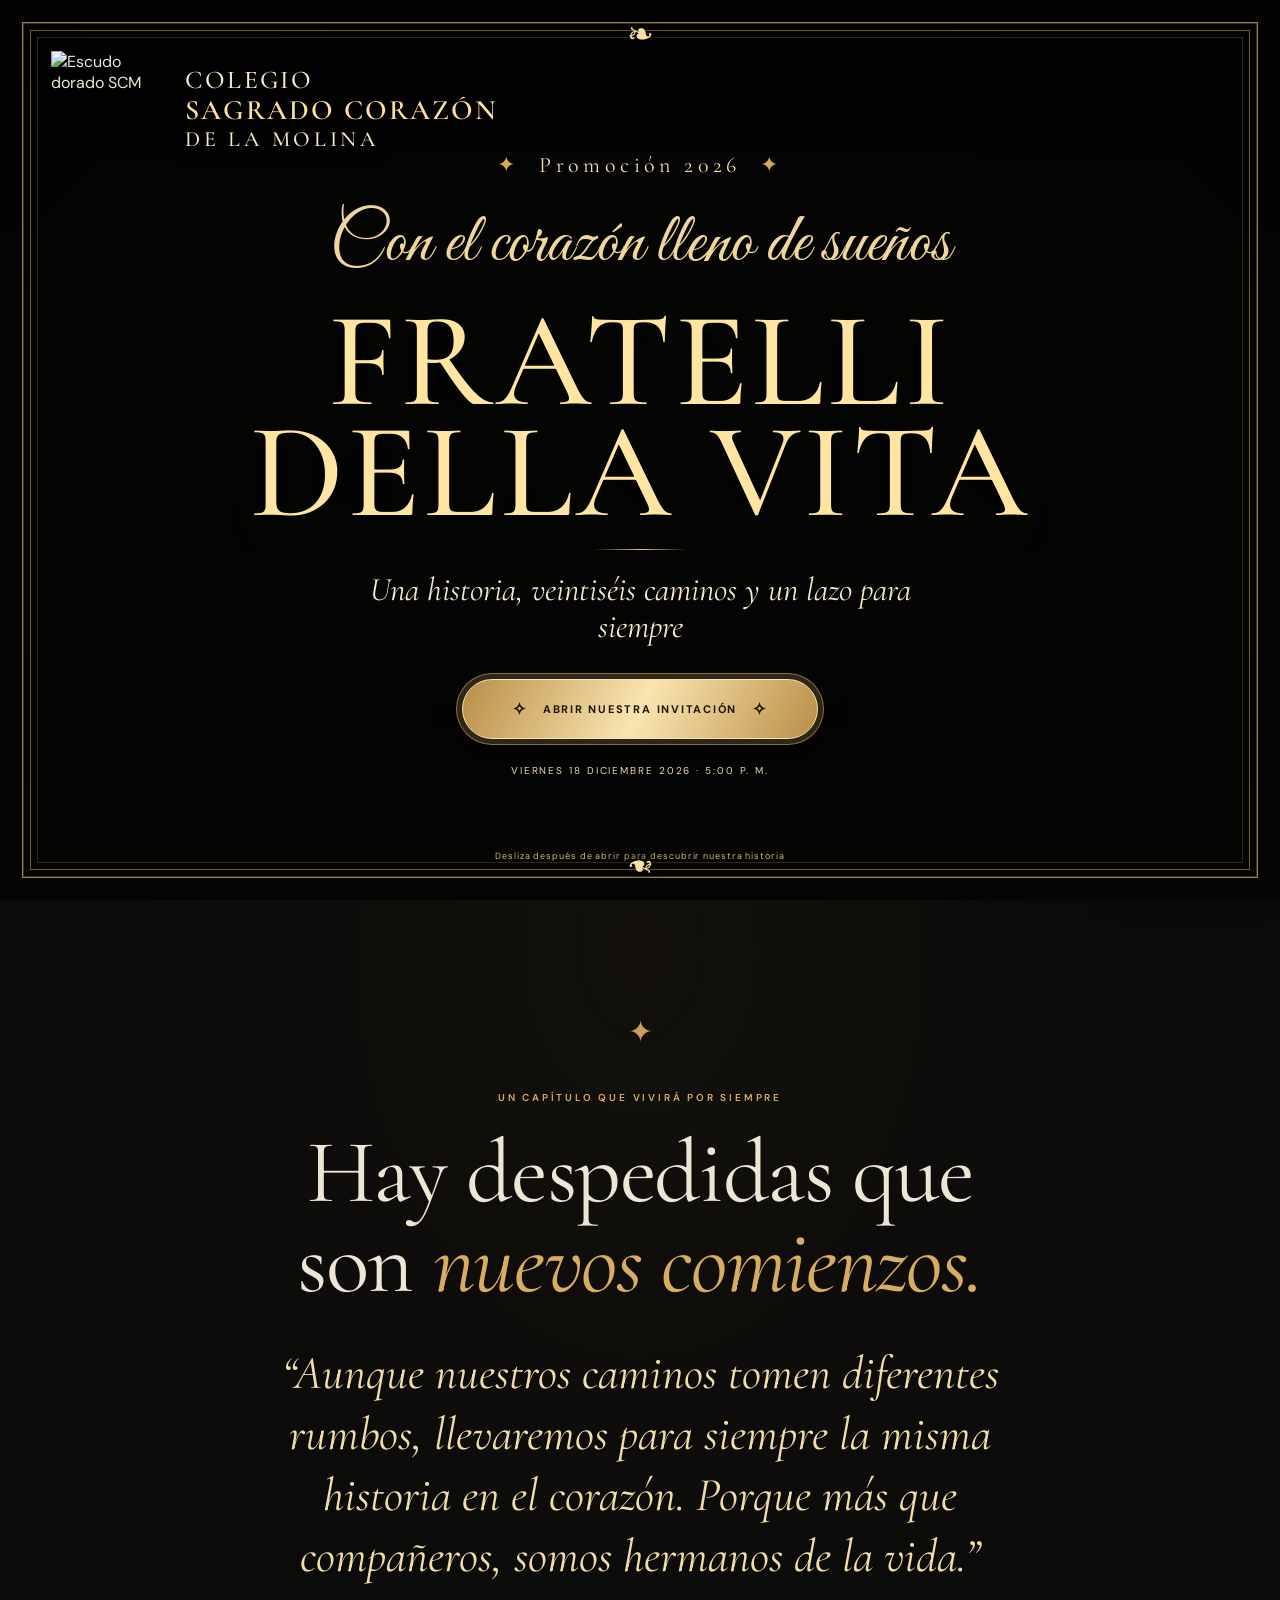
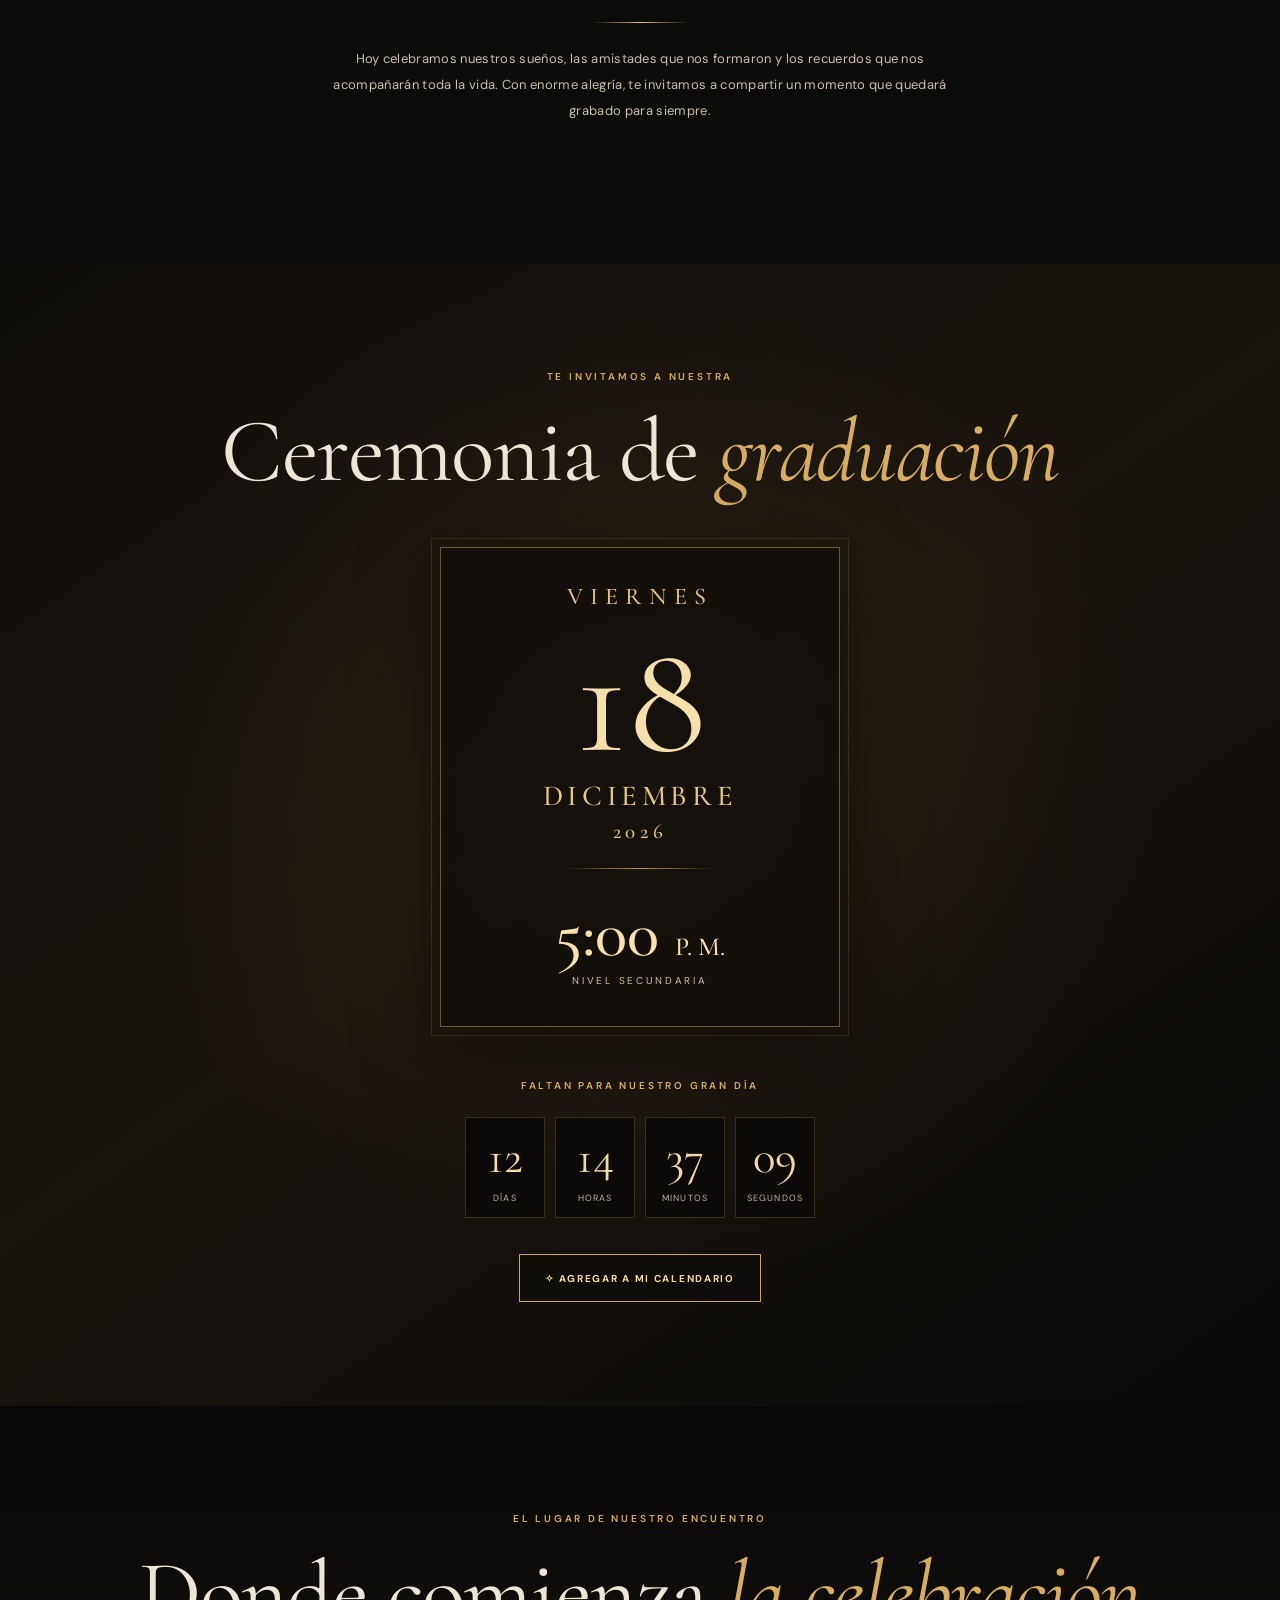
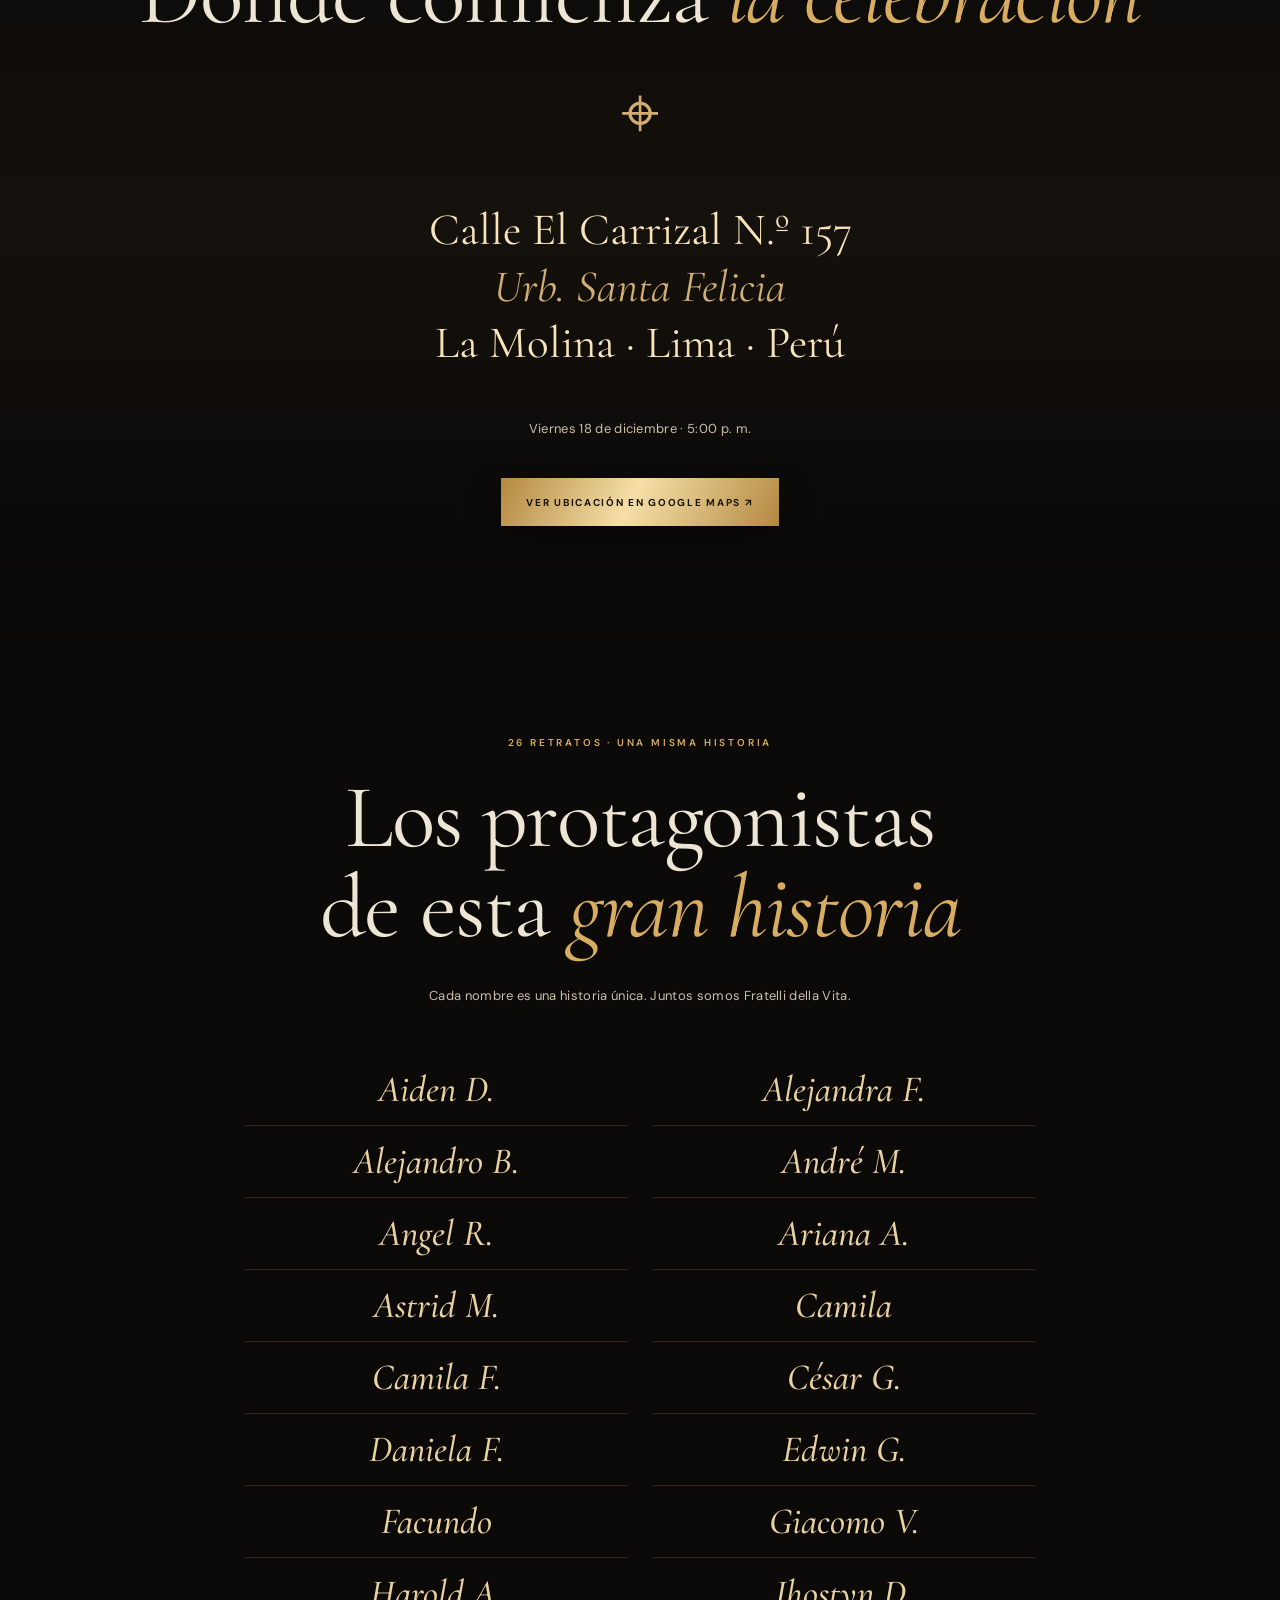
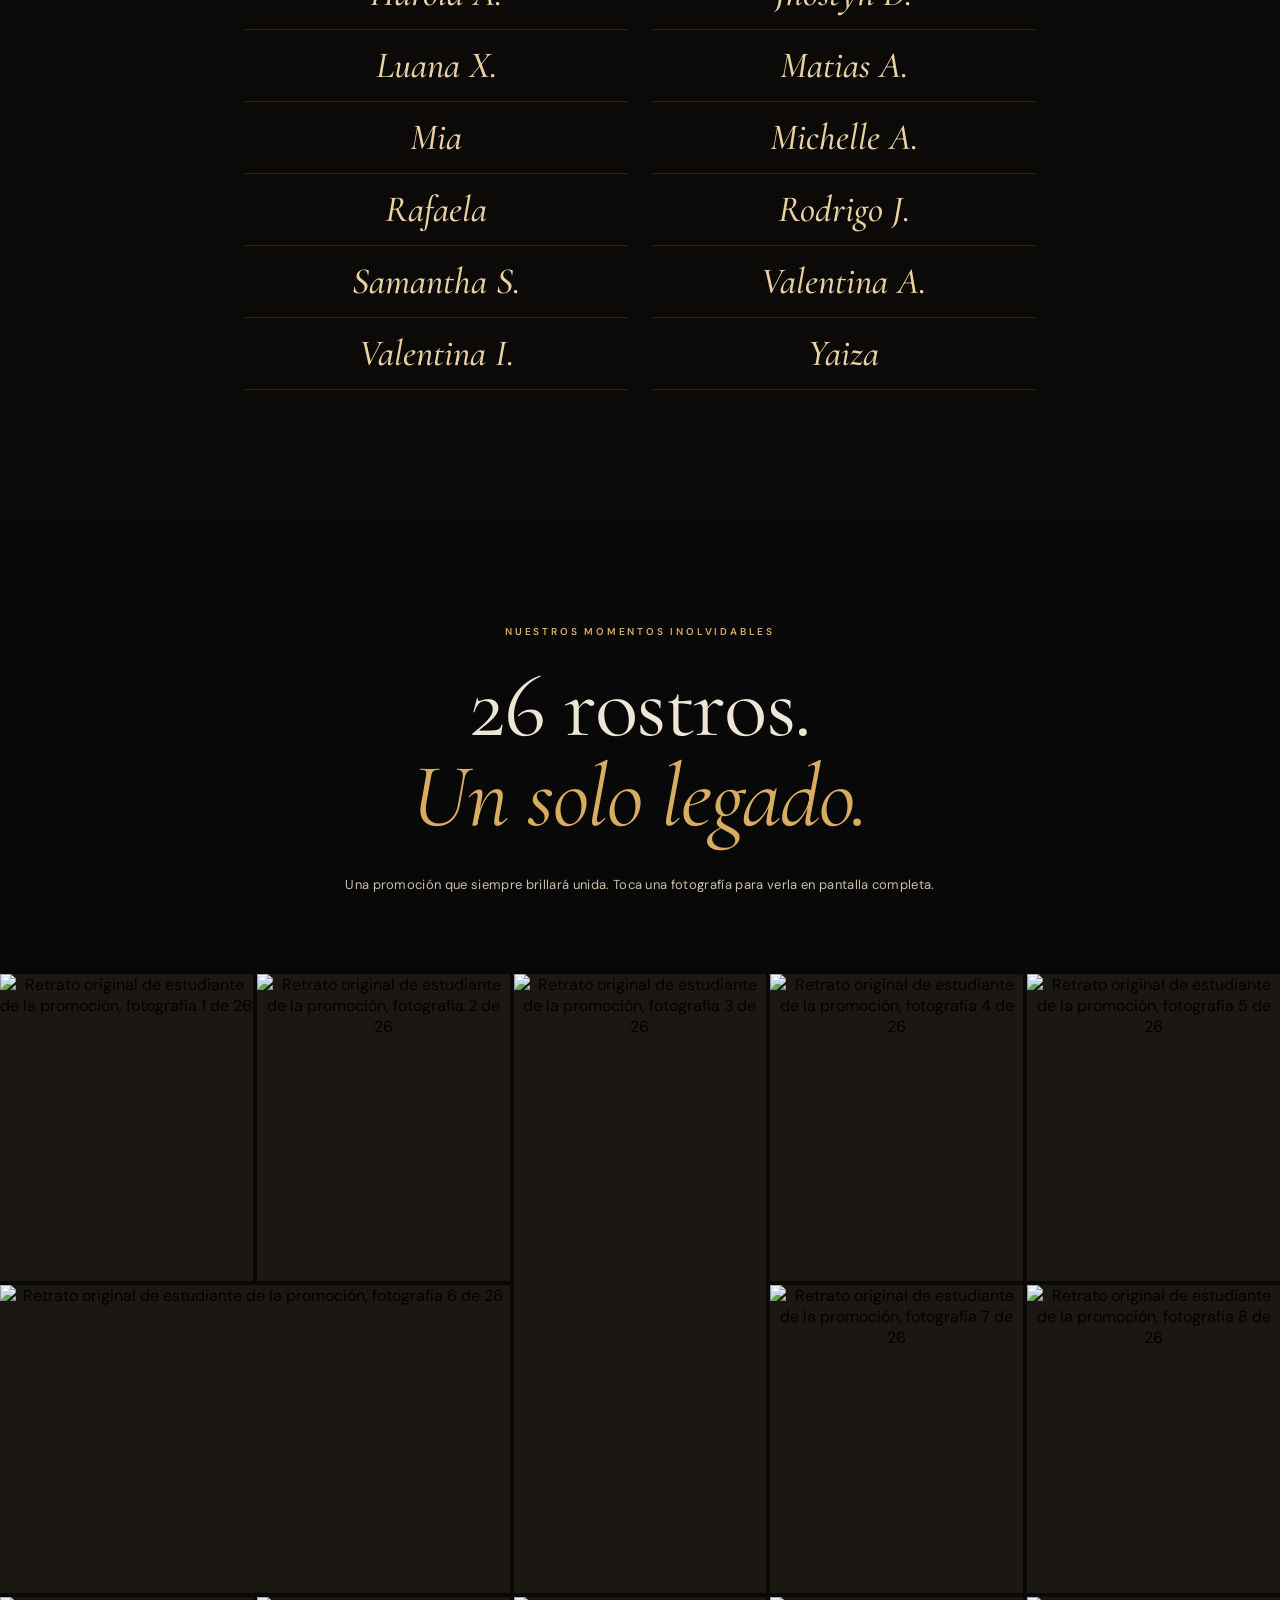
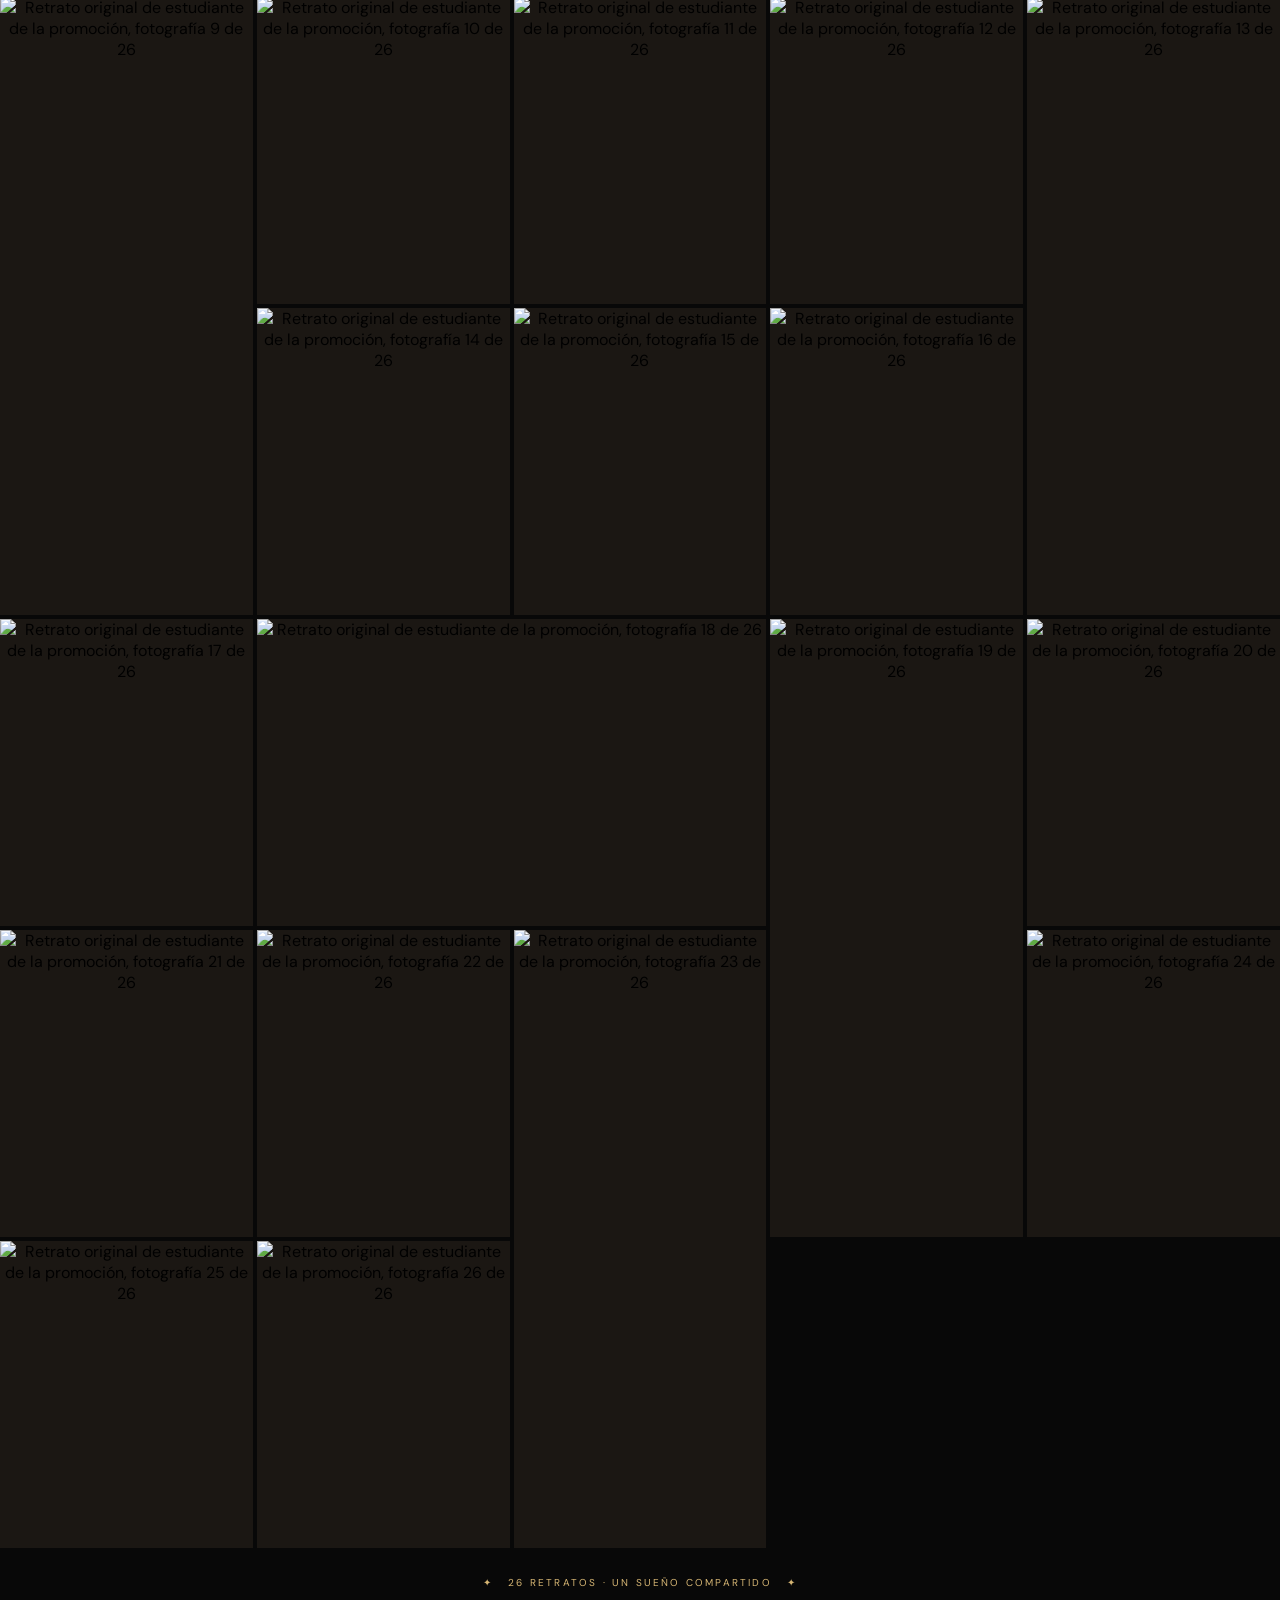
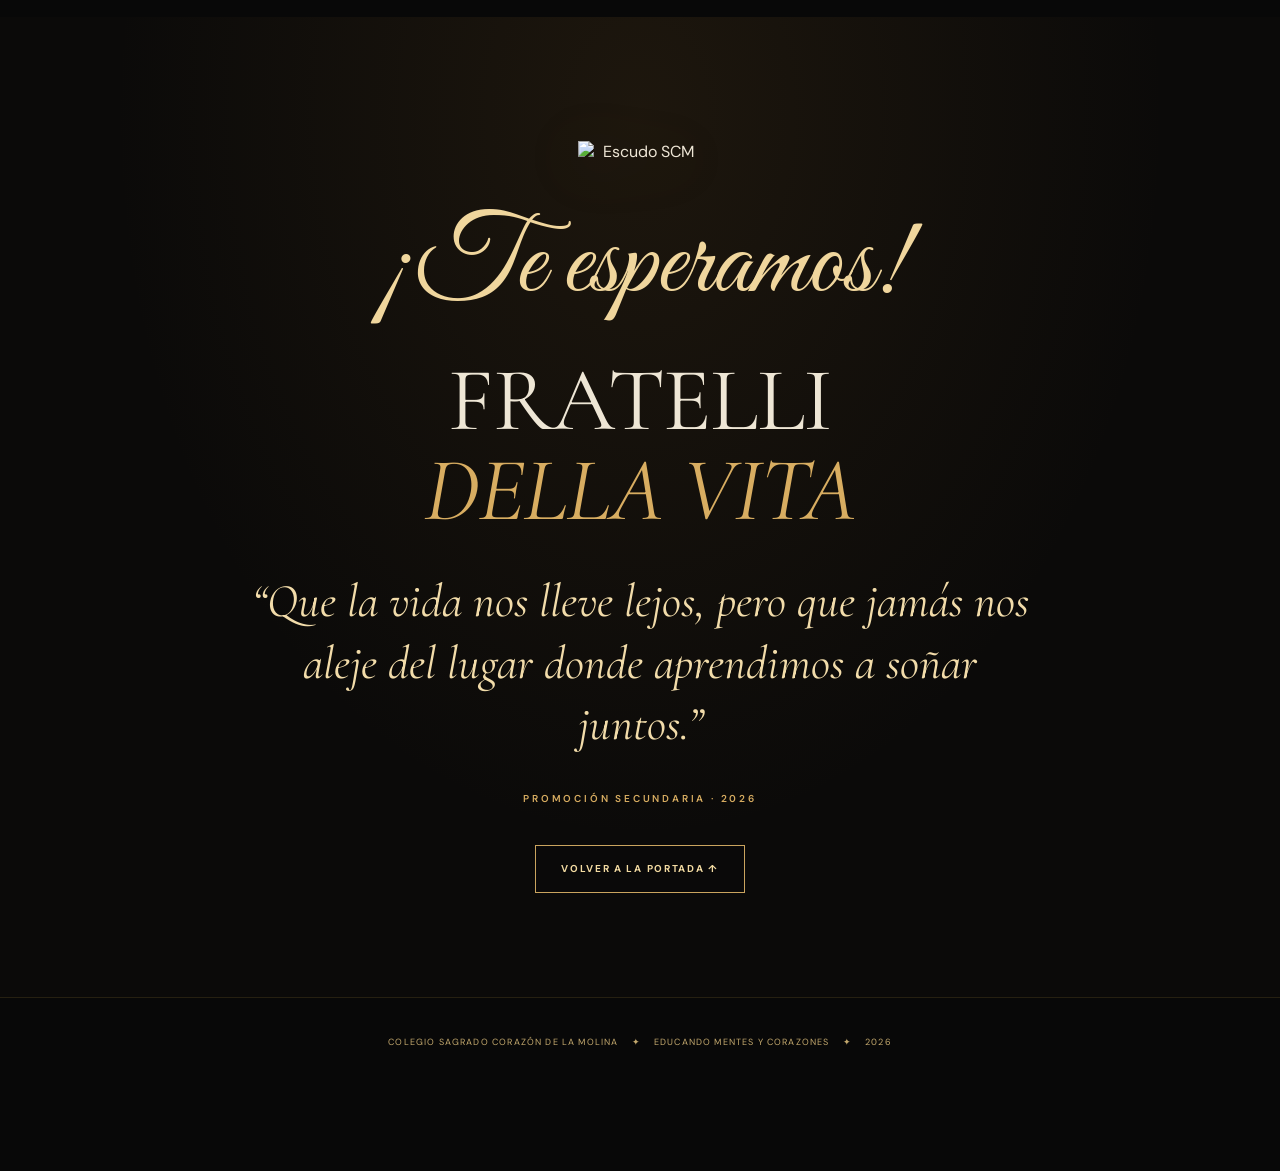
==== index.html @ 23a7b580 "Add files via upload" ====
<!doctype html><html lang="es"><head><meta charset="UTF-8"><meta name="viewport" content="width=device-width,initial-scale=1,viewport-fit=cover"><meta name="theme-color" content="#090909"><meta name="description" content="Invitación de graduación de Fratelli della Vita · Promoción Secundaria 2026"><title>FRATELLI DELLA VITA | Graduación 2026</title><link rel="preconnect" href="https://fonts.googleapis.com"><link rel="preconnect" href="https://fonts.gstatic.com" crossorigin><link href="https://fonts.googleapis.com/css2?family=Cormorant+Garamond:ital,wght@0,400;0,500;0,600;1,400;1,500&family=DM+Sans:wght@300;400;500;600;700&family=Great+Vibes&display=swap" rel="stylesheet"><link rel="stylesheet" href="styles.css"></head><body class="locked">
<div class="entry" id="entry" aria-label="Portada de invitación"><div class="entry-media" id="entryMedia"></div><div class="entry-shade"></div><div class="entry-frame"></div><div class="entry-ornament entry-ornament-top" aria-hidden="true">❧</div><div class="entry-ornament entry-ornament-bottom" aria-hidden="true">❧</div><div class="entry-brand"><img src="assets/logo-scm.png" alt="Escudo dorado SCM"><div class="entry-school">COLEGIO <strong>SAGRADO CORAZÓN</strong><span>DE LA MOLINA</span></div></div><div class="entry-center"><div class="entry-emblem appear"><span>✦</span> Promoción 2026 <span>✦</span></div><p class="script appear">Con el corazón lleno de sueños</p><h1 class="appear">FRATELLI <i>DELLA VITA</i></h1><div class="line appear"></div><p class="entry-sub appear">Una historia, veintiséis caminos y un lazo para siempre</p><button id="enterBtn" class="gold-button entry-invite-button appear" type="button"><span aria-hidden="true">✧</span><span>Abrir nuestra invitación</span><span aria-hidden="true">✧</span></button><p class="date-mini appear">VIERNES 18 DICIEMBRE 2026 · 5:00 P. M.</p></div><div class="entry-scroll">Desliza después de abrir para descubrir nuestra historia</div></div>
<header class="site-header"><a class="brand" href="#inicio"><img src="assets/logo-scm.png" alt="SCM"><span>FRATELLI <b>DELLA VITA</b></span></a><nav aria-label="Navegación"><a href="#ceremonia">Ceremonia</a><a href="#promocion">Promoción</a><a href="#galeria">Galería</a></nav><button class="icon-link" id="portadaBtn" type="button">✧ Portada</button></header>
<main><section class="hero" id="inicio"><div class="hero-media" id="heroMedia"></div><div class="hero-fade"></div><div class="hero-content reveal"><span class="eyebrow">GRADUACIÓN · SECUNDARIA · 2026</span><p class="script">Una noche inolvidable</p><h2>FRATELLI <i>DELLA VITA</i></h2><div class="fine-rule"></div><p>Hermanos de la vida, unidos por los recuerdos y destinados a brillar.</p><a class="outline-button" href="#historia">Descubre nuestra historia <span>↓</span></a></div><span class="hero-scroll">DESLIZA PARA CONTINUAR ↓</span></section>
<section class="editorial section" id="historia"><div class="ornament">✦</div><div class="eyebrow reveal">UN CAPÍTULO QUE VIVIRÁ POR SIEMPRE</div><h2 class="section-heading reveal">Hay despedidas que<br>son <em>nuevos comienzos.</em></h2><p class="quote reveal">“Aunque nuestros caminos tomen diferentes rumbos, llevaremos para siempre la misma historia en el corazón. Porque más que compañeros, somos hermanos de la vida.”</p><div class="fine-rule"></div><p class="body-copy reveal">Hoy celebramos nuestros sueños, las amistades que nos formaron y los recuerdos que nos acompañarán toda la vida. Con enorme alegría, te invitamos a compartir un momento que quedará grabado para siempre.</p></section>
<section class="date-section section" id="ceremonia"><div class="date-backdrop"></div><div class="eyebrow reveal">TE INVITAMOS A NUESTRA</div><h2 class="section-heading reveal">Ceremonia de <em>graduación</em></h2><div class="date-panel reveal"><div class="date-top">VIERNES</div><div class="date-number">18</div><div class="date-month">DICIEMBRE <span>2026</span></div><div class="date-divider"></div><div class="date-time">5:00 <span>P. M.</span></div><div class="date-label">NIVEL SECUNDARIA</div></div><p class="eyebrow reveal">FALTAN PARA NUESTRO GRAN DÍA</p><div class="countdown reveal" id="countdown"><div><strong id="d">00</strong><small>Días</small></div><div><strong id="h">00</strong><small>Horas</small></div><div><strong id="m">00</strong><small>Minutos</small></div><div><strong id="s">00</strong><small>Segundos</small></div></div><a id="calendar" class="outline-button reveal">✧ Agregar a mi calendario</a></section>
<section class="location section" id="ubicacion"><div class="eyebrow reveal">EL LUGAR DE NUESTRO ENCUENTRO</div><h2 class="section-heading reveal">Donde comienza <em>la celebración</em></h2><div class="pin reveal">⌖</div><p class="location-address reveal">Calle El Carrizal N.º 157<br><em>Urb. Santa Felicia</em><br>La Molina · Lima · Perú</p><p class="body-copy reveal">Viernes 18 de diciembre · 5:00 p. m.</p><a class="gold-button reveal" target="_blank" rel="noopener noreferrer" href="https://www.google.com/maps/search/?api=1&amp;query=Calle%20El%20Carrizal%20157%20Santa%20Felicia%20La%20Molina%20Lima%20Peru">Ver ubicación en Google Maps ↗</a></section>
<section class="people section" id="promocion"><div class="eyebrow reveal">26 RETRATOS · UNA MISMA HISTORIA</div><h2 class="section-heading reveal">Los protagonistas<br>de esta <em>gran historia</em></h2><p class="body-copy reveal">Cada nombre es una historia única. Juntos somos Fratelli della Vita.</p><div class="names" id="names"></div></section>
<section class="photo-section" id="galeria"><div class="photo-intro section"><div class="eyebrow reveal">NUESTROS MOMENTOS INOLVIDABLES</div><h2 class="section-heading reveal">26 rostros.<br><em>Un solo legado.</em></h2><p class="body-copy reveal">Una promoción que siempre brillará unida. Toca una fotografía para verla en pantalla completa.</p></div><div class="photo-wall" id="photoWall" aria-label="Galería de 26 retratos"></div><div class="gallery-end"><span>✦</span> 26 RETRATOS · UN SUEÑO COMPARTIDO <span>✦</span></div></section>
<section class="closing section"><img class="closing-logo reveal" src="assets/logo-scm.png" alt="Escudo SCM"><div class="script reveal">¡Te esperamos!</div><h2 class="section-heading reveal">FRATELLI<br><em>DELLA VITA</em></h2><p class="quote reveal">“Que la vida nos lleve lejos, pero que jamás nos aleje del lugar donde aprendimos a soñar juntos.”</p><div class="eyebrow">PROMOCIÓN SECUNDARIA · 2026</div><button type="button" class="outline-button" id="again">Volver a la portada ↑</button></section></main><footer>COLEGIO SAGRADO CORAZÓN DE LA MOLINA <span>✦</span> EDUCANDO MENTES Y CORAZONES <span>✦</span> 2026</footer>
<div class="music-control"><button id="toggleMusic" title="Reproducir o pausar música" aria-label="Reproducir música">▶</button><div class="music-desc"><b>Melodía de nuestra promoción</b><span>Instrumental original · Fratelli della Vita</span></div><a href="assets/melodia-fratelli.wav" download="Fratelli_della_Vita_2026.wav" title="Descargar la melodía" aria-label="Descargar la melodía">↓</a></div><audio id="song" loop preload="none" src="assets/melodia-fratelli.wav"></audio>
<div class="lightbox" id="lightbox" role="dialog" aria-modal="true" aria-label="Fotografía ampliada" aria-hidden="true"><button id="closeLightbox" aria-label="Cerrar fotografía">×</button><button id="prevPhoto" class="photo-nav left" aria-label="Foto anterior">‹</button><img id="lightboxImage" alt="Fotografía original ampliada"><button id="nextPhoto" class="photo-nav right" aria-label="Foto siguiente">›</button><span id="photoCount"></span></div><script src="app.js"></script></body></html>
---- styles.css ----
@import url('https://fonts.googleapis.com/css2?family=Cormorant+Garamond:ital,wght@0,400;0,500;0,600;1,400;1,500&family=DM+Sans:wght@300;400;500;600;700&family=Great+Vibes&display=swap');:root{--bg:#080808;--gold:#d8ad61;--pale:#f5dda2;--cream:#fcf4e2;--text:#eee6d5;--muted:#bfb4a1}*{box-sizing:border-box}html{scroll-behavior:smooth}body{margin:0;background:var(--bg);color:var(--text);font-family:'DM Sans',Arial,sans-serif;overflow-x:hidden}body.locked{overflow:hidden}button,a{font:inherit}button{cursor:pointer}a{text-decoration:none;color:inherit}img{max-width:100%;display:block}::selection{background:#e0b86e;color:black}.eyebrow{color:var(--gold);font-size:10px;font-weight:600;letter-spacing:.28em;line-height:1.8;text-transform:uppercase}.script{font-family:'Great Vibes',cursive;color:#f0d69d}.entry{position:fixed;inset:0;background:#050505;z-index:200;display:grid;place-items:center;text-align:center;isolation:isolate;overflow:hidden;transition:opacity .9s ease,visibility .9s ease}.entry.dismissed{opacity:0;visibility:hidden;pointer-events:none}.entry-media,.hero-media{position:absolute;inset:0;z-index:-3}.slide{position:absolute;inset:-2%;background-size:cover;background-position:center 24%;opacity:0;transform:scale(1.06);transition:opacity 1.5s ease,transform 6s linear}.slide.active{opacity:.47;transform:scale(1)}.entry-shade{position:absolute;inset:0;z-index:-1;background:linear-gradient(#02020282,#07070568 35%,#050504bb 75%,#050504eb),radial-gradient(ellipse at center,transparent 0,#0009 90%)}.entry-frame{position:absolute;inset:17px;pointer-events:none;border:1px solid #d2ab5973}.entry-frame:before{content:'';position:absolute;inset:7px;border:1px solid #d2ab5939}.entry-logo{position:absolute;top:35px;left:35px;z-index:3}.entry-logo img{width:clamp(70px,11vw,116px);filter:drop-shadow(0 4px 13px #000)}.entry-center{position:relative;z-index:2;width:min(92%,1000px);padding:95px 12px 55px}.entry-emblem{font-family:'Cormorant Garamond',serif;font-size:22px;letter-spacing:.2em;color:#f5dfb0;margin-top:14px}.entry-emblem span{color:#d5a852;padding:0 10px}.entry-center .script{font-size:clamp(39px,6.5vw,70px);margin:22px 0 8px}.entry h1{font:500 clamp(60px,12vw,135px)/.82 'Cormorant Garamond',serif;color:#ffe4a2;text-shadow:0 8px 30px #000;margin:18px auto;letter-spacing:.025em}.entry h1 i{display:block;font-style:normal}.entry-sub{font:italic 400 clamp(22px,3vw,33px)/1.1 'Cormorant Garamond',serif;color:#f5e8cd;margin:15px auto;max-width:550px}.line,.fine-rule{width:95px;height:1px;background:linear-gradient(to right,transparent,#eac475,transparent);margin:22px auto}.gold-button,.outline-button{min-height:48px;display:inline-flex;justify-content:center;align-items:center;gap:15px;padding:16px 25px;font-size:10px;line-height:1.3;text-transform:uppercase;letter-spacing:.17em;font-weight:700;text-align:center;transition:transform .25s,background .25s;border:0}.gold-button{color:#1b1408;background:linear-gradient(115deg,#b38941,#f6dfa7 47%,#b38941);box-shadow:0 10px 35px #0007}.outline-button{border:1px solid #caa45e;color:#f3dba2;background:#09090945}.gold-button:hover,.outline-button:hover{transform:translateY(-3px)}.entry-center .gold-button{margin:19px auto 0}.date-mini{font-size:10px;letter-spacing:.19em;margin:25px 0;color:#eddaae}.entry-scroll{position:absolute;bottom:38px;font-size:9px;letter-spacing:.1em;color:#d4b981}.site-header{position:fixed;top:0;left:0;right:0;z-index:100;height:79px;display:flex;align-items:center;justify-content:space-between;padding:5px clamp(15px,4vw,50px);background:#070706da;backdrop-filter:blur(13px);border-bottom:1px solid #ac86452f}.brand{display:flex;gap:9px;align-items:center;font-size:11px;letter-spacing:.13em;font-weight:500}.brand b{display:block;color:var(--gold);font-weight:500}.brand img{width:61px;height:61px;object-fit:contain}.site-header nav{display:flex;gap:23px}.site-header nav a,.icon-link{font-size:10px;text-transform:uppercase;letter-spacing:.13em}.icon-link{border:1px solid #bd9e60;background:transparent;color:#e5c586;padding:11px 14px}.hero{height:100svh;min-height:650px;position:relative;display:grid;place-items:center;text-align:center;isolation:isolate;overflow:hidden}.hero-media .slide.active{opacity:.51}.hero-fade{position:absolute;inset:0;z-index:-1;background:linear-gradient(#05050583 0%,#0005 40%,#050504b3 80%,#080808),radial-gradient(ellipse at center,transparent,#000b)}.hero-content{padding:135px 18px 90px;max-width:980px}.hero-content .script{font-size:clamp(48px,9vw,88px);margin:15px 0}.hero h2{font:500 clamp(65px,12vw,146px)/.87 'Cormorant Garamond',serif;margin:0;color:#f7dfac;text-shadow:0 7px 20px #000}.hero h2 i{display:block;font-style:normal}.hero-content>p:not(.script){font:italic 27px 'Cormorant Garamond',serif;color:#fff4d9}.hero-scroll{position:absolute;bottom:25px;font-size:9px;letter-spacing:.2em;color:#ebd4a3}.section{padding:104px 20px;text-align:center;overflow:hidden}.section-heading{font:400 clamp(49px,8vw,90px)/1 'Cormorant Garamond',serif;margin:21px auto 30px;letter-spacing:-.015em}.section-heading em{color:var(--gold);font-weight:400}.editorial{background:radial-gradient(ellipse at 50% 5%,#3d2d1828,transparent 55%),#0b0b0a}.ornament{font:30px Georgia;color:#c7a05c;margin:10px auto 40px}.quote{font:italic 400 clamp(29px,5vw,47px)/1.3 'Cormorant Garamond',serif;max-width:780px;color:#f2dcaa;margin:35px auto}.body-copy{font-size:13px;line-height:2;letter-spacing:.025em;color:#cbbfa9;max-width:630px;margin:23px auto 36px}.date-section{position:relative;background:linear-gradient(145deg,#100e0b,#19140d 48%,#090909)}.date-backdrop{position:absolute;pointer-events:none;inset:0;background:radial-gradient(ellipse at 50% 45%,#d6a6521a,transparent 58%)}.date-section>*:not(.date-backdrop){position:relative}.date-panel{border:1px solid #c59e5b7f;outline:1px solid #aa844130;outline-offset:8px;max-width:400px;margin:50px auto;padding:34px 25px 39px;background:#100e0bd1;box-shadow:0 20px 80px #0007}.date-top{font:500 24px 'Cormorant Garamond',serif;letter-spacing:.3em;color:#e4c17d}.date-number{font:400 160px/.8 'Cormorant Garamond',serif;color:#f7dfab;margin:24px 0 15px}.date-month{font:500 29px 'Cormorant Garamond',serif;letter-spacing:.16em;color:#e9c887}.date-month span{display:block;font-size:21px;margin-top:6px}.date-divider{height:1px;background:linear-gradient(90deg,transparent,#bd9757,transparent);margin:24px auto;width:150px}.date-time{font:500 67px 'Cormorant Garamond',serif;color:#fae1ab}.date-time span{font-size:26px}.date-label{font-size:10px;letter-spacing:.27em;color:#d3bf92}.countdown{display:flex;justify-content:center;flex-wrap:wrap;gap:10px;margin:22px 0 36px}.countdown>div{width:80px;padding:11px 6px;background:#0b0a08;border:1px solid #bca05a45}.countdown strong{display:block;font:400 47px 'Cormorant Garamond',serif;color:#f5dba3}.countdown small{font-size:9px;text-transform:uppercase;letter-spacing:.13em;color:#c0b093}.location{background:linear-gradient(180deg,#080808,#15110c,#080808)}.pin{font-size:68px;color:#d3ad70;margin:20px auto}.location-address{font:400 clamp(26px,5vw,45px)/1.25 'Cormorant Garamond',serif;color:#f7e4bb}.location-address em{color:#d1ae73}.people{background:#0b0a09}.names{max-width:790px;margin:45px auto 25px;display:grid;grid-template-columns:repeat(2,1fr);gap:0 25px}.names>div{font:italic 500 clamp(25px,3.8vw,37px) 'Cormorant Garamond',serif;color:#ead2a0;padding:13px 3px;border-bottom:1px solid #af895039}.names>div.pending{color:#92846c;font-size:clamp(21px,3vw,28px)}.pending-note{font-size:11px;line-height:1.65;color:#9d917d;max-width:500px;margin:auto}.photo-section{background:#080808}.photo-intro{padding-bottom:40px}.photo-wall{display:grid;grid-template-columns:repeat(5,1fr);grid-auto-rows:24vw;gap:4px;min-height:100vh}.photo-tile{background:#1b1713;position:relative;border:0;padding:0;overflow:hidden}.photo-tile img{width:100%;height:100%;object-fit:cover;object-position:center 15%;filter:saturate(.87);transition:transform .5s ease,filter .5s}.photo-tile:hover img{transform:scale(1.06);filter:saturate(1.1)}.photo-tile:after{content:'✦';font-size:26px;color:#f8dfad;position:absolute;inset:0;display:grid;place-items:center;background:#0006;opacity:0;transition:opacity .3s}.photo-tile:hover:after{opacity:1}.photo-tile:nth-child(10n+3),.photo-tile:nth-child(10n+9){grid-row:span 2}.photo-tile:nth-child(12n+6){grid-column:span 2}.gallery-end{padding:28px 12px;text-align:center;font-size:10px;letter-spacing:.22em;color:#d6b674}.gallery-end span{padding:0 10px}.closing{background:radial-gradient(ellipse at 50% 10%,#7553222c,transparent 58%),#0b0a09}.closing-logo{width:125px;margin:20px auto 35px;filter:drop-shadow(0 8px 30px #a57d4030)}.closing .script{font-size:clamp(64px,10vw,110px)}.closing .outline-button{margin-top:37px}footer{text-align:center;font-size:9px;letter-spacing:.13em;line-height:2;padding:35px 14px 120px;color:#c4a96e;border-top:1px solid #b18c3b2d}footer span{padding:0 10px}.music-control{position:fixed;bottom:16px;right:16px;z-index:110;background:#090807ec;border:1px solid #d0af6e8c;display:flex;align-items:center;gap:12px;padding:10px 13px;color:#f0d6a0;box-shadow:0 5px 30px #0009}.music-control button{border:1px solid #d8b57e;border-radius:50%;width:40px;height:40px;background:#d3ac66;color:#17120a;font-weight:700;font-size:15px}.music-desc{display:flex;flex-direction:column;gap:2px}.music-desc b{font-size:10px}.music-desc span{font-size:9px;color:#ac9a76}.music-control a{padding:8px;font-size:25px}.lightbox{position:fixed;inset:0;display:none;background:#000e;z-index:300;align-items:center;justify-content:center}.lightbox.active{display:flex}.lightbox img{max-width:min(95vw,950px);max-height:92vh;object-fit:contain}.lightbox #closeLightbox{position:absolute;right:16px;top:12px;color:white;background:none;border:0;font-size:43px;z-index:2}.photo-nav{position:absolute;top:50%;border:1px solid #d3b779;background:#060606bb;color:#f3d69b;font-size:36px;padding:4px 17px;z-index:2}.photo-nav.left{left:13px}.photo-nav.right{right:13px}#photoCount{position:absolute;bottom:12px;color:#e7d7b8;font-size:12px;letter-spacing:.15em}.reveal{opacity:0;transform:translateY(25px);transition:opacity .9s ease,transform .9s ease}.reveal.visible{opacity:1;transform:none}.appear{animation:riseIn 1.2s both}.appear:nth-child(2){animation-delay:.1s}.appear:nth-child(3){animation-delay:.25s}.appear:nth-child(4){animation-delay:.35s}.appear:nth-child(5){animation-delay:.45s}.appear:nth-child(6){animation-delay:.55s}.appear:nth-child(7){animation-delay:.65s}@keyframes riseIn{from{opacity:0;transform:translateY(26px)}to{opacity:1;transform:none}}@media(max-width:800px){.site-header nav{display:none}.site-header{height:70px}.brand img{width:53px;height:53px}.photo-wall{grid-template-columns:repeat(3,1fr);grid-auto-rows:43vw}.photo-tile:nth-child(10n+3),.photo-tile:nth-child(10n+9){grid-row:span 1}.photo-tile:nth-child(12n+6){grid-column:span 1}.photo-tile:nth-child(7n+4){grid-row:span 2}.photo-tile:nth-child(11n+6){grid-column:span 2}.entry-logo{top:28px;left:28px}}@media(max-width:520px){.entry-frame{inset:10px}.entry-frame:before{inset:6px}.entry-logo{top:22px;left:22px}.entry-logo img{width:70px}.entry-center{padding-top:130px}.entry-center .eyebrow{font-size:8px;letter-spacing:.14em}.entry-emblem{font-size:16px}.entry-center .script{font-size:43px}.entry h1{font-size:clamp(49px,15.1vw,76px);margin:20px auto}.entry-sub{font-size:25px}.entry-scroll{bottom:25px;font-size:8px;padding:0 30px}.entry .gold-button{padding:16px 22px}.site-header .brand{font-size:9px}.icon-link{font-size:9px;padding:11px}.hero{min-height:600px}.hero h2{font-size:clamp(56px,15.8vw,78px)}.hero-content .script{font-size:58px}.hero-content>p:not(.script){font-size:24px}.section{padding:85px 17px}.section-heading{font-size:clamp(49px,12vw,67px)}.quote{font-size:31px}.date-number{font-size:135px}.date-panel{max-width:330px}.countdown>div{width:71px}.countdown strong{font-size:39px}.names{gap:0 13px}.names>div{font-size:25px;padding:12px 1px}.names>div.pending{font-size:20px}.photo-wall{grid-template-columns:repeat(2,1fr);grid-auto-rows:64vw;gap:3px}.photo-tile:nth-child(7n+4){grid-row:span 1}.photo-tile:nth-child(11n+6){grid-column:span 1}.photo-tile:nth-child(9n+3){grid-row:span 2}.photo-tile:nth-child(11n+8){grid-column:span 2}.music-desc{max-width:150px}.music-control{left:12px;right:12px;bottom:11px;justify-content:space-between}.entry .date-mini{font-size:8px}}@media(prefers-reduced-motion:reduce){*,*:before,*:after{animation-duration:.01ms!important;transition-duration:.01ms!important;scroll-behavior:auto!important}.reveal{opacity:1;transform:none}}
/* Nuevo diseño: identidad del colegio, marco clásico y botón ovalado */
.entry-frame{inset:clamp(10px,1.7vw,22px);border:1px solid #e6bd75a8;box-shadow:inset 0 0 0 1px #dfba7240}
.entry-frame:before{inset:7px;border:1px solid #ddad6180}
.entry-frame:after{content:"";position:absolute;inset:14px;border:1px solid #ddad6133;pointer-events:none}
.entry-ornament{position:absolute;left:50%;z-index:2;pointer-events:none;color:#f9dfa1;text-shadow:0 3px 18px #000;font:32px Georgia,serif;transform:translateX(-50%)}
.entry-ornament-top{top:15px}.entry-ornament-bottom{bottom:15px;transform:translateX(-50%) rotate(180deg)}
.entry-brand{position:absolute;top:clamp(38px,4vw,59px);left:clamp(34px,4vw,59px);z-index:4;display:flex;align-items:center;gap:clamp(12px,1.5vw,19px);text-align:left}
.entry-brand img{width:clamp(82px,9vw,116px);height:clamp(82px,9vw,116px);object-fit:contain;filter:drop-shadow(0 4px 12px #000a)}
.entry-school{display:flex;flex-direction:column;gap:3px;font:500 clamp(17px,2vw,27px)/1.03 'Cormorant Garamond',Georgia,serif;color:#f9e9ca;letter-spacing:.08em;text-shadow:0 3px 15px #000}
.entry-school strong{color:#ffdfa0;font-weight:600;font-size:1.1em}
.entry-school span{font-size:.85em;letter-spacing:.17em}
.entry-invite-button.gold-button{border-radius:999px;border:1px solid #ffe1a4;min-height:60px;padding:18px clamp(28px,4vw,49px);font-size:11px;letter-spacing:.16em;box-shadow:0 0 0 5px #0d0a07b8,0 0 0 6px #dab56e9e,0 14px 33px #000a;background:linear-gradient(115deg,#b98e47 0%,#fae5b0 50%,#b98e47 100%)}
.entry-invite-button.gold-button:hover,.entry-invite-button.gold-button:focus-visible{box-shadow:0 0 0 5px #0d0a07b8,0 0 0 6px #ffdda0,0 16px 45px #000a;transform:translateY(-3px) scale(1.03)}
.entry-invite-button span:first-child,.entry-invite-button span:last-child{font-size:17px}
@media(max-width:520px){.entry-brand{top:31px;left:28px;gap:9px}.entry-brand img{width:66px;height:66px}.entry-school{font-size:clamp(12px,3.5vw,16px);letter-spacing:.025em}.entry-school span{letter-spacing:.08em}.entry-center{padding-top:154px;padding-bottom:40px}.entry-invite-button.gold-button{padding:16px 23px;min-height:54px;font-size:9px;letter-spacing:.08em}.entry-ornament-top{top:9px}.entry-ornament-bottom{bottom:9px}}
@media(max-width:360px){.entry-brand img{width:56px;height:56px}.entry-school{font-size:11px}.entry-center{padding-top:139px}}
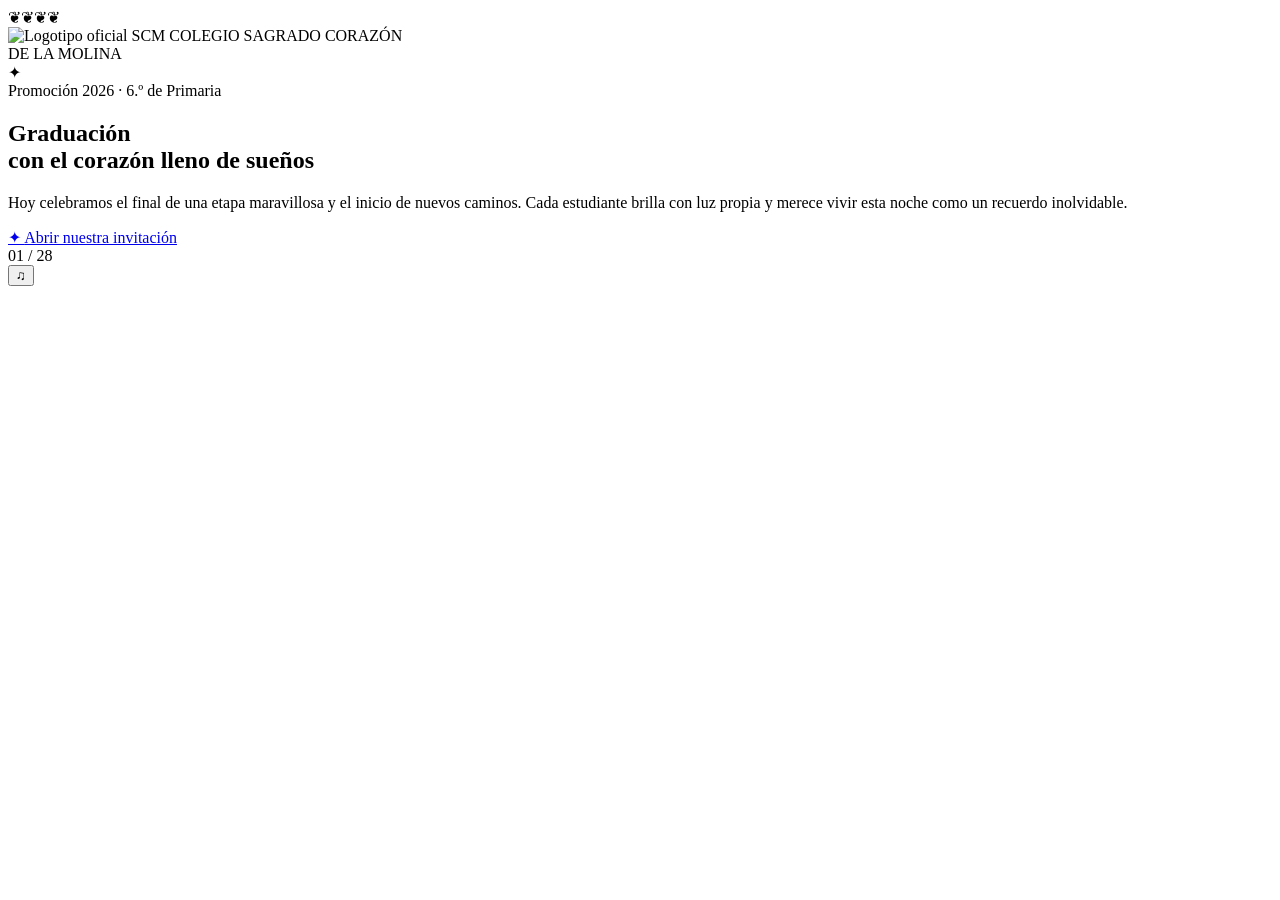
==== commit b3461b75: "Add files via upload" ====
--- a/index.html
+++ b/index.html
@@ -1,12 +1,42 @@
-<!doctype html><html lang="es"><head><meta charset="UTF-8"><meta name="viewport" content="width=device-width,initial-scale=1,viewport-fit=cover"><meta name="theme-color" content="#090909"><meta name="description" content="Invitación de graduación de Fratelli della Vita · Promoción Secundaria 2026"><title>FRATELLI DELLA VITA | Graduación 2026</title><link rel="preconnect" href="https://fonts.googleapis.com"><link rel="preconnect" href="https://fonts.gstatic.com" crossorigin><link href="https://fonts.googleapis.com/css2?family=Cormorant+Garamond:ital,wght@0,400;0,500;0,600;1,400;1,500&family=DM+Sans:wght@300;400;500;600;700&family=Great+Vibes&display=swap" rel="stylesheet"><link rel="stylesheet" href="styles.css"></head><body class="locked">
-<div class="entry" id="entry" aria-label="Portada de invitación"><div class="entry-media" id="entryMedia"></div><div class="entry-shade"></div><div class="entry-frame"></div><div class="entry-ornament entry-ornament-top" aria-hidden="true">❧</div><div class="entry-ornament entry-ornament-bottom" aria-hidden="true">❧</div><div class="entry-brand"><img src="assets/logo-scm.png" alt="Escudo dorado SCM"><div class="entry-school">COLEGIO <strong>SAGRADO CORAZÓN</strong><span>DE LA MOLINA</span></div></div><div class="entry-center"><div class="entry-emblem appear"><span>✦</span> Promoción 2026 <span>✦</span></div><p class="script appear">Con el corazón lleno de sueños</p><h1 class="appear">FRATELLI <i>DELLA VITA</i></h1><div class="line appear"></div><p class="entry-sub appear">Una historia, veintiséis caminos y un lazo para siempre</p><button id="enterBtn" class="gold-button entry-invite-button appear" type="button"><span aria-hidden="true">✧</span><span>Abrir nuestra invitación</span><span aria-hidden="true">✧</span></button><p class="date-mini appear">VIERNES 18 DICIEMBRE 2026 · 5:00 P. M.</p></div><div class="entry-scroll">Desliza después de abrir para descubrir nuestra historia</div></div>
-<header class="site-header"><a class="brand" href="#inicio"><img src="assets/logo-scm.png" alt="SCM"><span>FRATELLI <b>DELLA VITA</b></span></a><nav aria-label="Navegación"><a href="#ceremonia">Ceremonia</a><a href="#promocion">Promoción</a><a href="#galeria">Galería</a></nav><button class="icon-link" id="portadaBtn" type="button">✧ Portada</button></header>
-<main><section class="hero" id="inicio"><div class="hero-media" id="heroMedia"></div><div class="hero-fade"></div><div class="hero-content reveal"><span class="eyebrow">GRADUACIÓN · SECUNDARIA · 2026</span><p class="script">Una noche inolvidable</p><h2>FRATELLI <i>DELLA VITA</i></h2><div class="fine-rule"></div><p>Hermanos de la vida, unidos por los recuerdos y destinados a brillar.</p><a class="outline-button" href="#historia">Descubre nuestra historia <span>↓</span></a></div><span class="hero-scroll">DESLIZA PARA CONTINUAR ↓</span></section>
-<section class="editorial section" id="historia"><div class="ornament">✦</div><div class="eyebrow reveal">UN CAPÍTULO QUE VIVIRÁ POR SIEMPRE</div><h2 class="section-heading reveal">Hay despedidas que<br>son <em>nuevos comienzos.</em></h2><p class="quote reveal">“Aunque nuestros caminos tomen diferentes rumbos, llevaremos para siempre la misma historia en el corazón. Porque más que compañeros, somos hermanos de la vida.”</p><div class="fine-rule"></div><p class="body-copy reveal">Hoy celebramos nuestros sueños, las amistades que nos formaron y los recuerdos que nos acompañarán toda la vida. Con enorme alegría, te invitamos a compartir un momento que quedará grabado para siempre.</p></section>
-<section class="date-section section" id="ceremonia"><div class="date-backdrop"></div><div class="eyebrow reveal">TE INVITAMOS A NUESTRA</div><h2 class="section-heading reveal">Ceremonia de <em>graduación</em></h2><div class="date-panel reveal"><div class="date-top">VIERNES</div><div class="date-number">18</div><div class="date-month">DICIEMBRE <span>2026</span></div><div class="date-divider"></div><div class="date-time">5:00 <span>P. M.</span></div><div class="date-label">NIVEL SECUNDARIA</div></div><p class="eyebrow reveal">FALTAN PARA NUESTRO GRAN DÍA</p><div class="countdown reveal" id="countdown"><div><strong id="d">00</strong><small>Días</small></div><div><strong id="h">00</strong><small>Horas</small></div><div><strong id="m">00</strong><small>Minutos</small></div><div><strong id="s">00</strong><small>Segundos</small></div></div><a id="calendar" class="outline-button reveal">✧ Agregar a mi calendario</a></section>
-<section class="location section" id="ubicacion"><div class="eyebrow reveal">EL LUGAR DE NUESTRO ENCUENTRO</div><h2 class="section-heading reveal">Donde comienza <em>la celebración</em></h2><div class="pin reveal">⌖</div><p class="location-address reveal">Calle El Carrizal N.º 157<br><em>Urb. Santa Felicia</em><br>La Molina · Lima · Perú</p><p class="body-copy reveal">Viernes 18 de diciembre · 5:00 p. m.</p><a class="gold-button reveal" target="_blank" rel="noopener noreferrer" href="https://www.google.com/maps/search/?api=1&amp;query=Calle%20El%20Carrizal%20157%20Santa%20Felicia%20La%20Molina%20Lima%20Peru">Ver ubicación en Google Maps ↗</a></section>
-<section class="people section" id="promocion"><div class="eyebrow reveal">26 RETRATOS · UNA MISMA HISTORIA</div><h2 class="section-heading reveal">Los protagonistas<br>de esta <em>gran historia</em></h2><p class="body-copy reveal">Cada nombre es una historia única. Juntos somos Fratelli della Vita.</p><div class="names" id="names"></div></section>
-<section class="photo-section" id="galeria"><div class="photo-intro section"><div class="eyebrow reveal">NUESTROS MOMENTOS INOLVIDABLES</div><h2 class="section-heading reveal">26 rostros.<br><em>Un solo legado.</em></h2><p class="body-copy reveal">Una promoción que siempre brillará unida. Toca una fotografía para verla en pantalla completa.</p></div><div class="photo-wall" id="photoWall" aria-label="Galería de 26 retratos"></div><div class="gallery-end"><span>✦</span> 26 RETRATOS · UN SUEÑO COMPARTIDO <span>✦</span></div></section>
-<section class="closing section"><img class="closing-logo reveal" src="assets/logo-scm.png" alt="Escudo SCM"><div class="script reveal">¡Te esperamos!</div><h2 class="section-heading reveal">FRATELLI<br><em>DELLA VITA</em></h2><p class="quote reveal">“Que la vida nos lleve lejos, pero que jamás nos aleje del lugar donde aprendimos a soñar juntos.”</p><div class="eyebrow">PROMOCIÓN SECUNDARIA · 2026</div><button type="button" class="outline-button" id="again">Volver a la portada ↑</button></section></main><footer>COLEGIO SAGRADO CORAZÓN DE LA MOLINA <span>✦</span> EDUCANDO MENTES Y CORAZONES <span>✦</span> 2026</footer>
-<div class="music-control"><button id="toggleMusic" title="Reproducir o pausar música" aria-label="Reproducir música">▶</button><div class="music-desc"><b>Melodía de nuestra promoción</b><span>Instrumental original · Fratelli della Vita</span></div><a href="assets/melodia-fratelli.wav" download="Fratelli_della_Vita_2026.wav" title="Descargar la melodía" aria-label="Descargar la melodía">↓</a></div><audio id="song" loop preload="none" src="assets/melodia-fratelli.wav"></audio>
-<div class="lightbox" id="lightbox" role="dialog" aria-modal="true" aria-label="Fotografía ampliada" aria-hidden="true"><button id="closeLightbox" aria-label="Cerrar fotografía">×</button><button id="prevPhoto" class="photo-nav left" aria-label="Foto anterior">‹</button><img id="lightboxImage" alt="Fotografía original ampliada"><button id="nextPhoto" class="photo-nav right" aria-label="Foto siguiente">›</button><span id="photoCount"></span></div><script src="app.js"></script></body></html>+<!doctype html>
+<html lang="es-PE">
+<head>
+  <meta charset="utf-8">
+  <meta name="viewport" content="width=device-width,initial-scale=1,viewport-fit=cover">
+  <meta name="theme-color" content="#050f29">
+  <meta name="description" content="Graduación de 6.º grado de Primaria · Colegio Sagrado Corazón de La Molina · Promoción 2026">
+  <link rel="stylesheet" href="assets/estilos.css">
+  <title>Graduación 6.º de Primaria 2026 | SCM</title>
+</head>
+<body>
+  <main class="shell cover cover-luxury" aria-label="Portada de graduación">
+    <div class="hero-stage" id="stage"></div>
+    <div class="hero-mist"></div>
+    <div class="royal-frame" aria-hidden="true"><span class="royal-corner rc-tl">❦</span><span class="royal-corner rc-tr">❦</span><span class="royal-corner rc-bl">❦</span><span class="royal-corner rc-br">❦</span></div>
+
+    <header class="head luxury-head">
+      <img src="assets/logo-graduacion.png" alt="Logotipo oficial SCM">
+      <span>COLEGIO SAGRADO CORAZÓN<br>DE LA MOLINA</span>
+    </header>
+
+    <section class="hero-overlay-card">
+      <div class="crest-divider" aria-hidden="true">✦</div>
+      <div class="hero-ornament-line"></div>
+      <div class="kicker deluxe">Promoción 2026 · 6.º de Primaria</div>
+      <h1 class="hero-title calligraphy-gold">Graduación<br><span>con el corazón lleno de sueños</span></h1>
+      <p class="hero-message luxury-copy">Hoy celebramos el final de una etapa maravillosa y el inicio de nuevos caminos. Cada estudiante brilla con luz propia y merece vivir esta noche como un recuerdo inolvidable.</p>
+
+      <div class="hero-actions">
+        <a class="modern-btn modern-btn-main" href="invitacion.html">✦ <span>Abrir nuestra invitación</span></a>
+      </div>
+      <div class="hero-counter" id="counter">01 / 28</div>
+
+    </section>
+    <button class="royal-music" id="music" type="button" aria-label="Reproducir música" title="Reproducir o pausar música" aria-pressed="false">♫</button>
+  </main>
+
+  <audio id="audio" loop preload="none" src="assets/musica-graduacion.mp3"></audio>
+  <script src="assets/datos.js"></script>
+  <script src="assets/sitio.js"></script>
+</body>
+</html>
